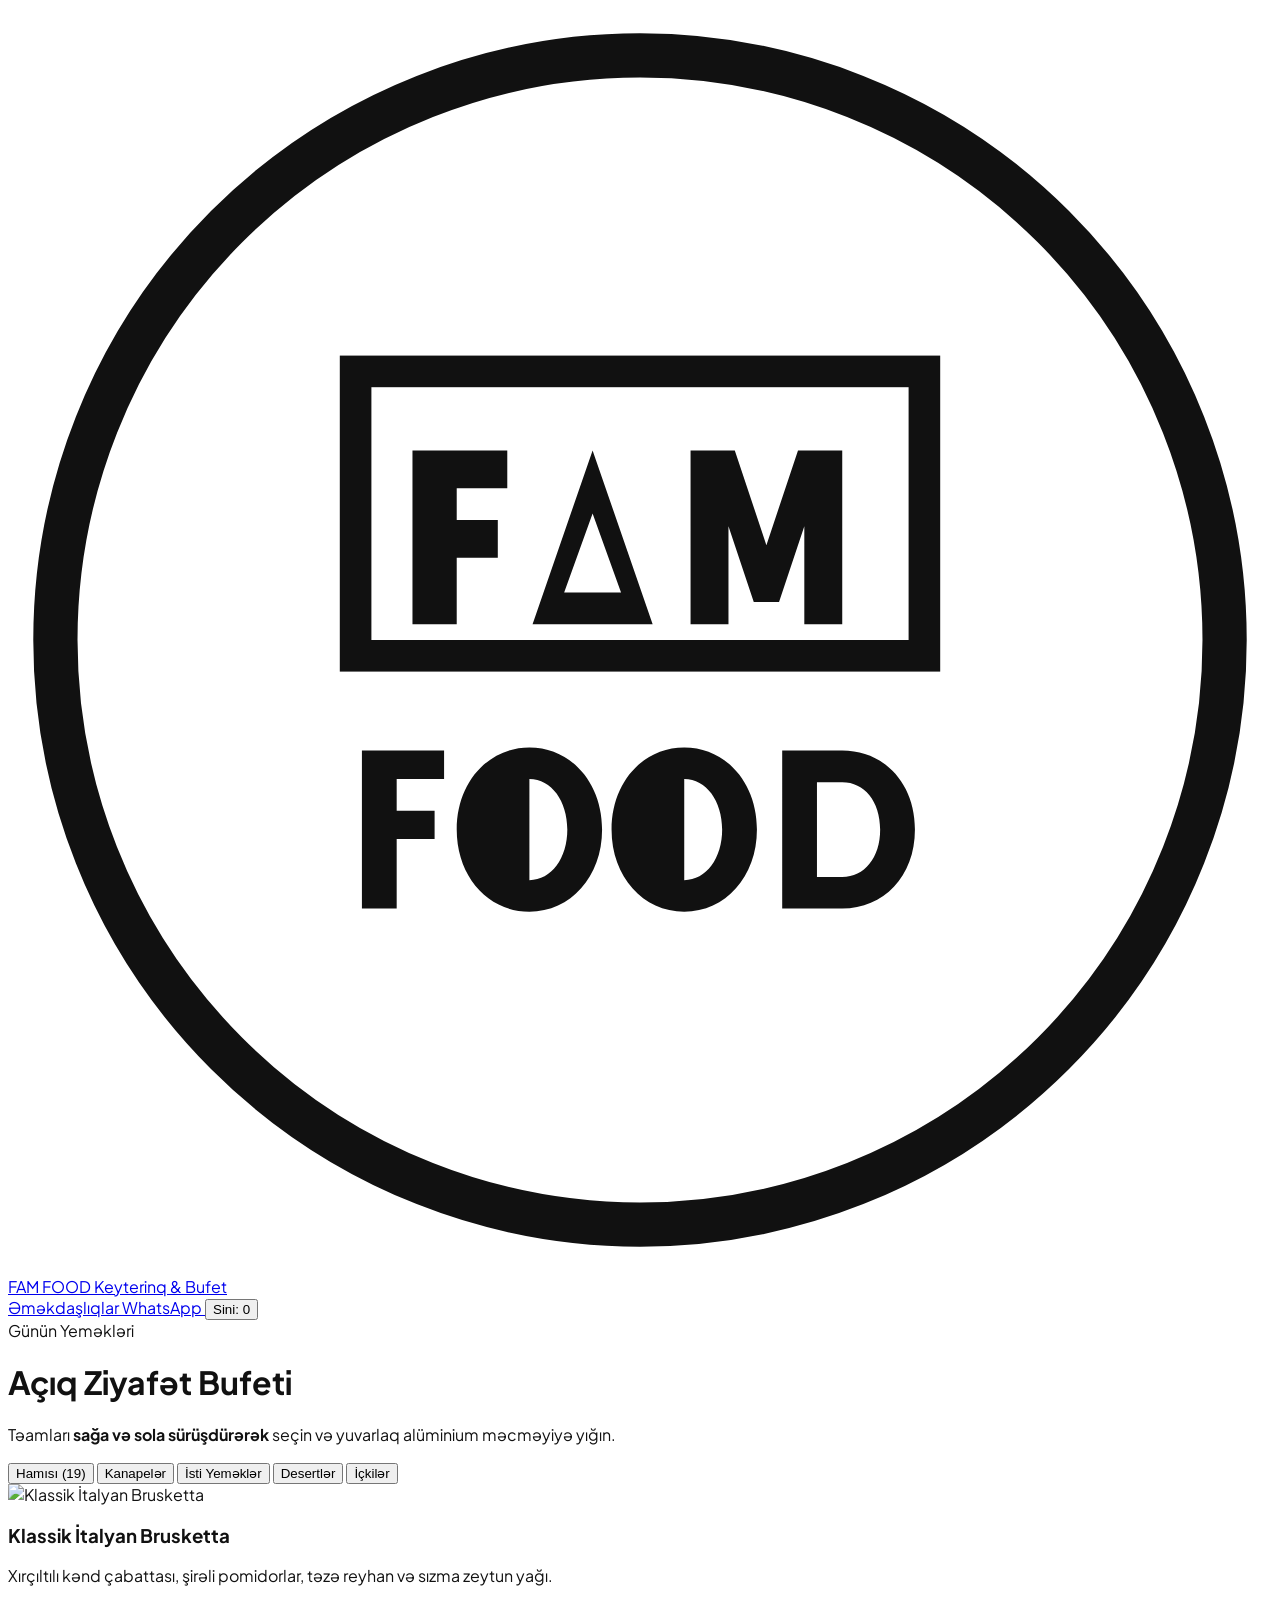
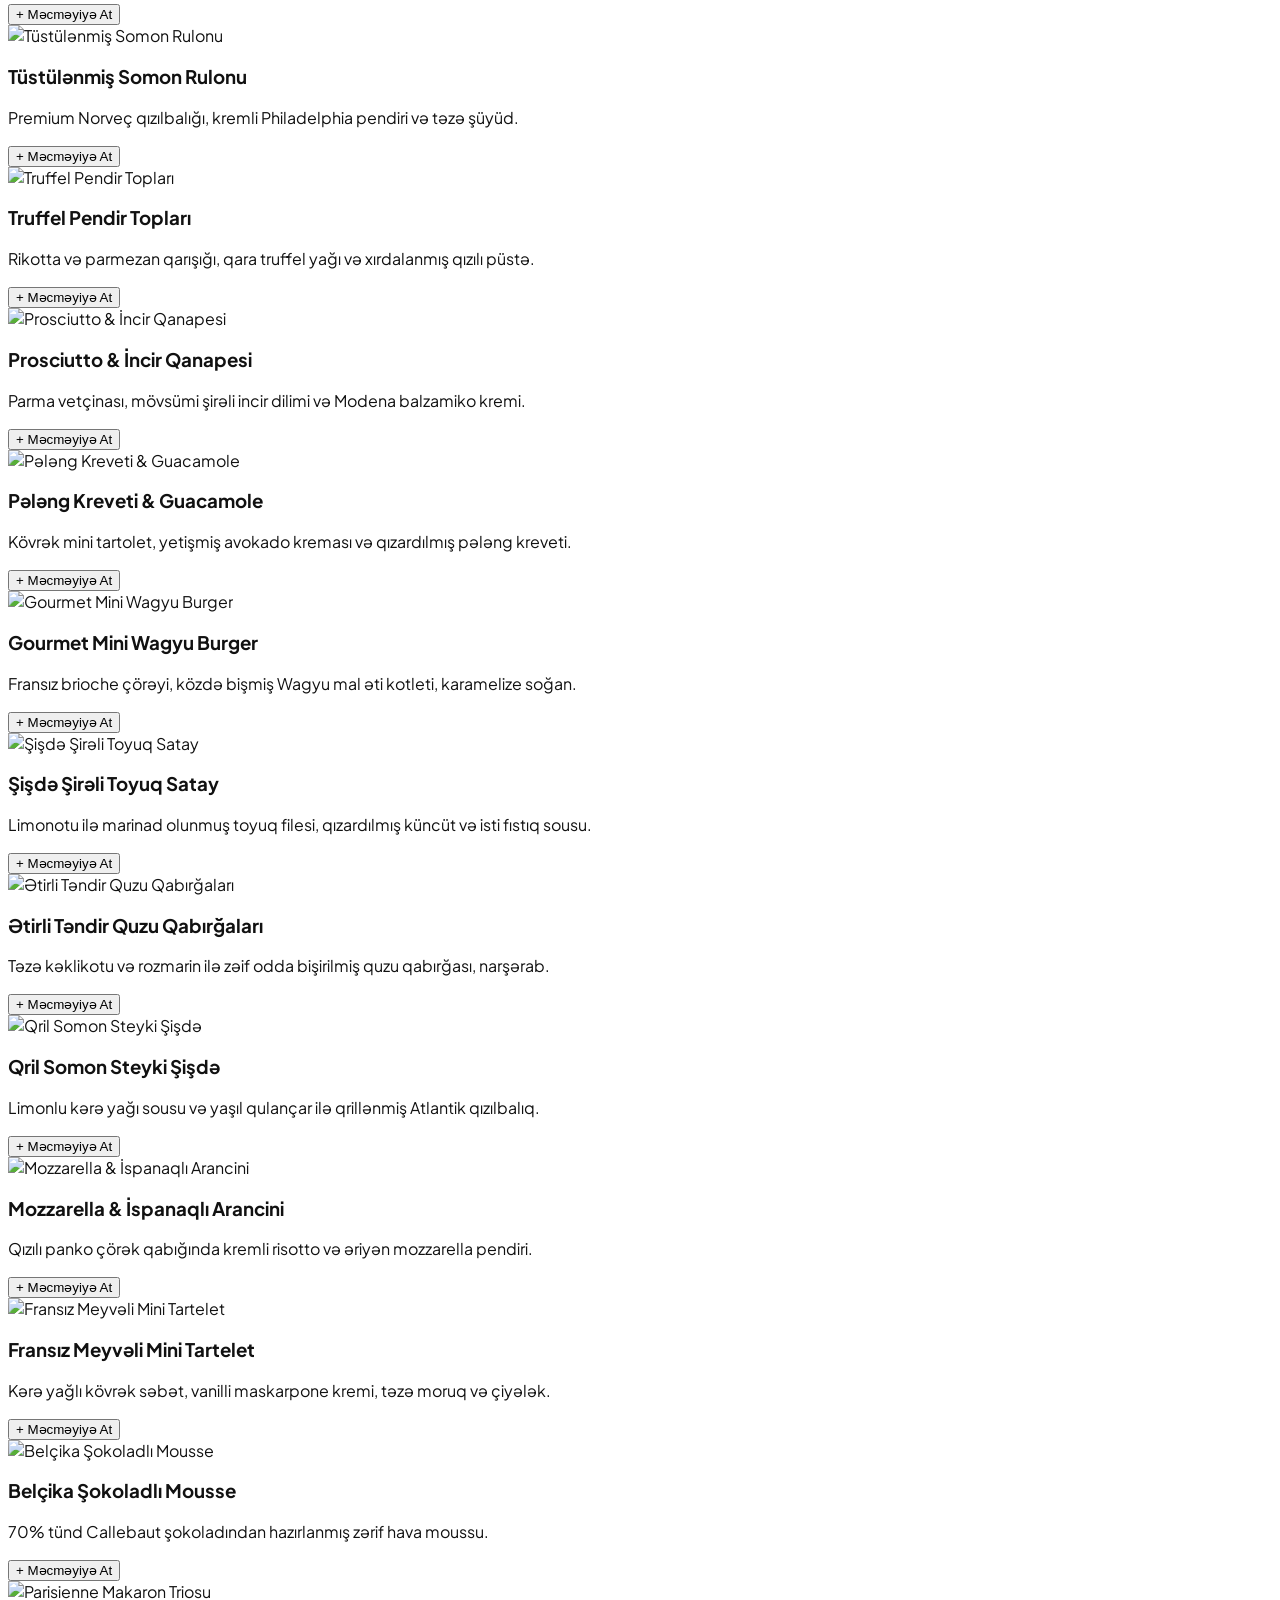
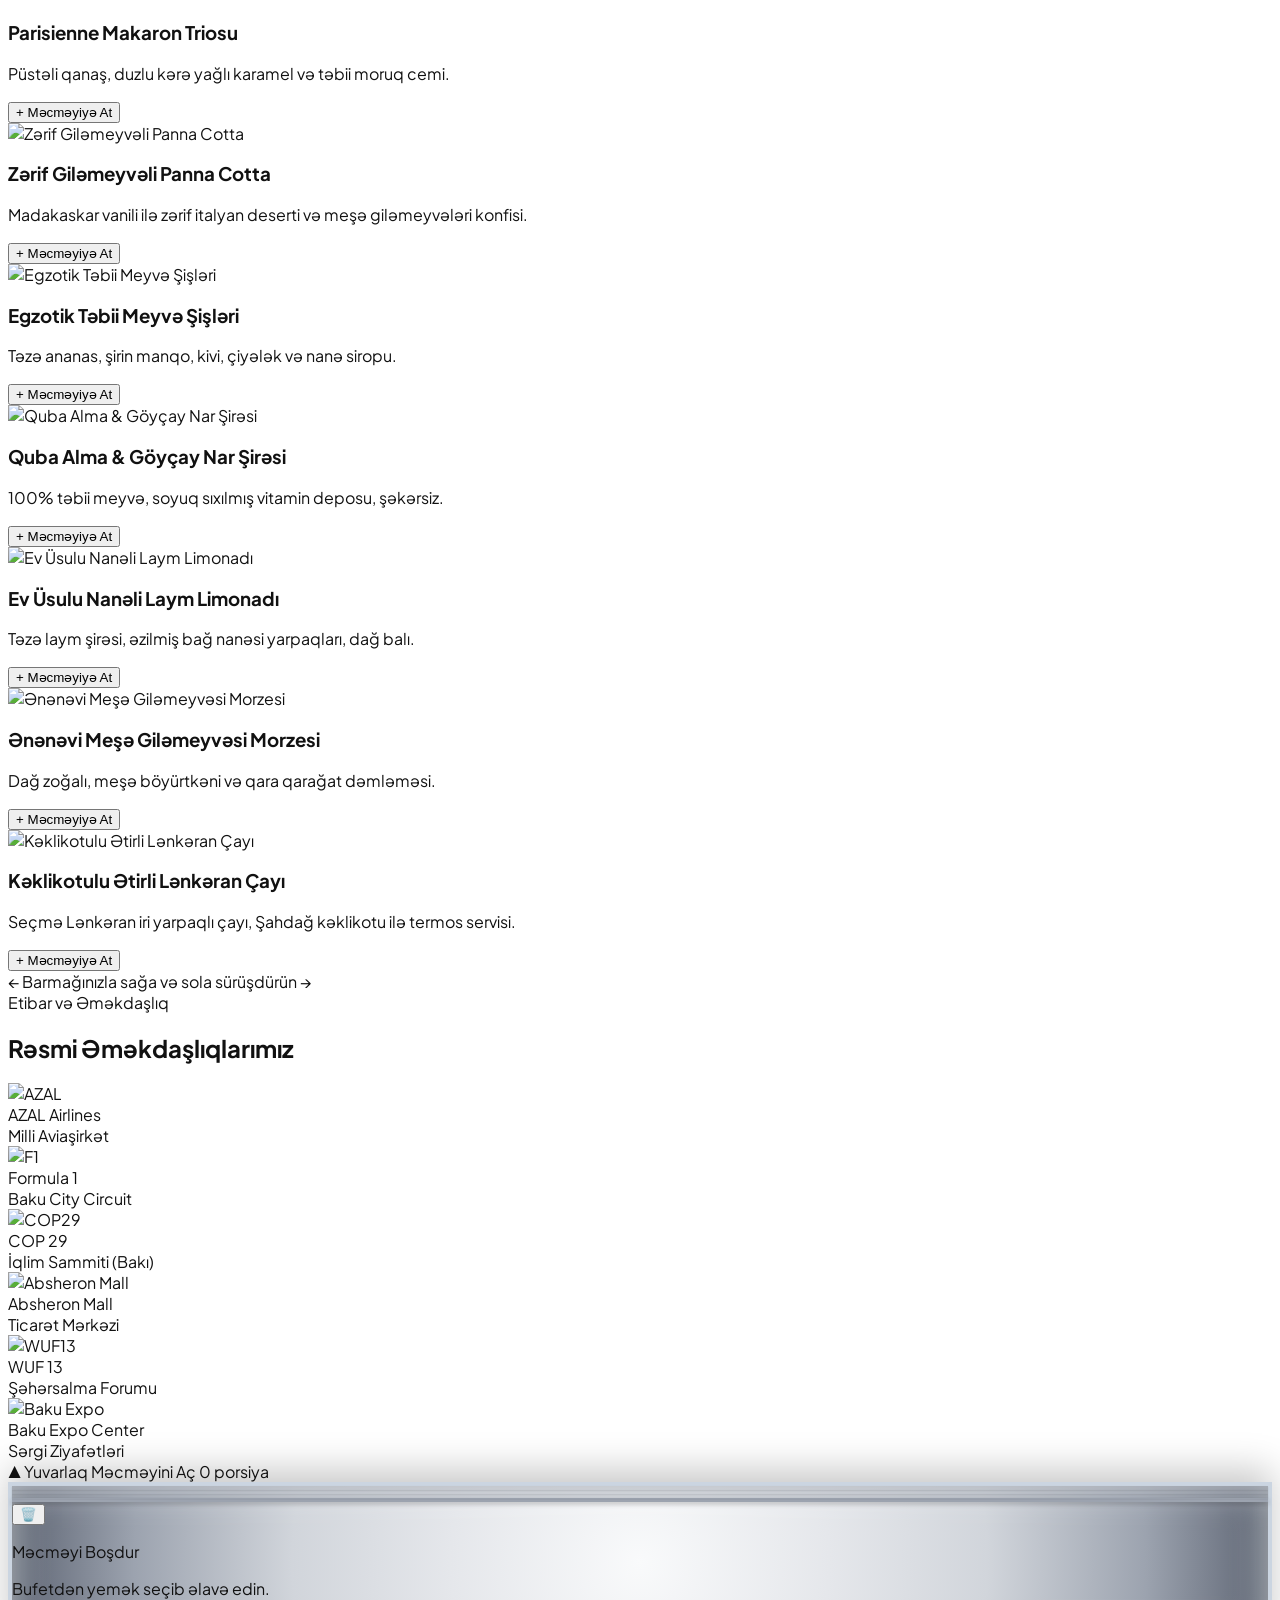
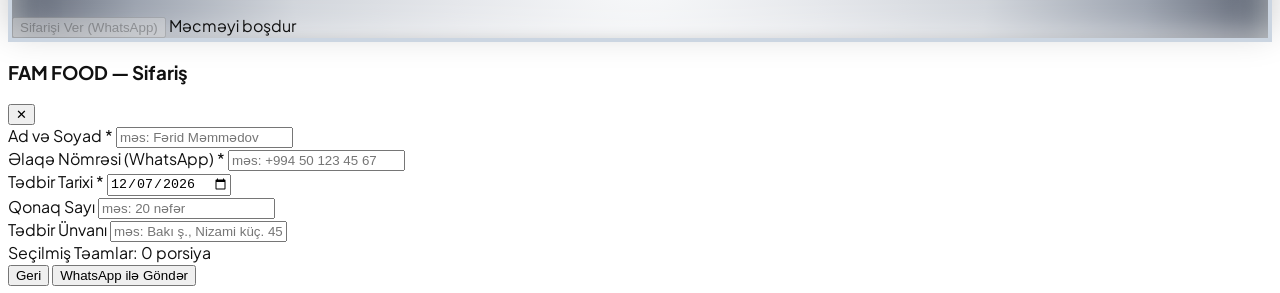
==== single_page_catering.html @ 25ac1098 "Add files via upload" ====
<!DOCTYPE html>
<html lang="az">
<head>
  <meta charset="UTF-8">
  <meta name="viewport" content="width=device-width, initial-scale=1.0, maximum-scale=1.0, user-scalable=no">
  <title>FAM FOOD — Keyterinq & Açıq Bufet</title>
  <meta name="description" content="FAM FOOD: Mobil üçün tam uyğunlaşdırılmış, sağa-sola sürüşən açıq bufet və yuvarlaq alüminium məcməyi ilə interaktiv keyterinq platforması.">
  <!-- Tailwind CSS CDN -->
  <script src="https://cdn.tailwindcss.com"></script>
  <!-- Google Fonts -->
  <link rel="preconnect" href="https://fonts.googleapis.com">
  <link rel="preconnect" href="https://fonts.gstatic.com" crossorigin>
  <link href="https://fonts.googleapis.com/css2?family=Playfair+Display:ital,wght@0,600;0,700;1,600&family=Plus+Jakarta+Sans:wght@400;500;600;700;800&display=swap" rel="stylesheet">
  
  <style>
    body {
      font-family: 'Plus Jakarta Sans', system-ui, sans-serif;
      background-color: #ffffff;
      color: #111111;
      -webkit-tap-highlight-color: transparent;
    }
    .font-serif-brand {
      font-family: 'Playfair Display', Georgia, serif;
    }
    .no-scrollbar::-webkit-scrollbar {
      display: none;
    }
    .no-scrollbar {
      -ms-overflow-style: none;
      scrollbar-width: none;
    }
    /* Brushed Aluminum Round Tray */
    .aluminum-tray-round {
      background: radial-gradient(circle at 50% 50%, #f9fafb 0%, #e5e7eb 30%, #d1d5db 55%, #9ca3af 80%, #6b7280 95%, #4b5563 100%);
      box-shadow: 
        0 -12px 35px rgba(0, 0, 0, 0.22),
        inset 0 0 35px rgba(255, 255, 255, 0.8),
        inset 0 0 12px rgba(0, 0, 0, 0.25);
      border: 4px solid #cbd5e1;
    }
    .aluminum-groove {
      border: 2px solid rgba(156, 163, 175, 0.4);
      box-shadow: 
        inset 0 1px 2px rgba(255, 255, 255, 0.7),
        0 1px 2px rgba(0, 0, 0, 0.15);
    }
    .aluminum-handle {
      background: linear-gradient(180deg, #f3f4f6 0%, #d1d5db 50%, #9ca3af 100%);
      box-shadow: 0 2px 5px rgba(0,0,0,0.25), inset 0 1px 2px rgba(255,255,255,0.9);
      border: 1px solid #9ca3af;
    }
    /* Flying photo keyframe */
    @keyframes flyToTray {
      0% {
        transform: translate(0, 0) scale(1) rotate(0deg);
        opacity: 1;
        box-shadow: 0 20px 25px -5px rgba(0, 0, 0, 0.3);
      }
      45% {
        transform: translate(var(--tw-fly-x, 0px), var(--tw-fly-y-mid, 120px)) scale(0.9) rotate(8deg);
        opacity: 0.98;
      }
      100% {
        transform: translate(var(--tw-fly-x, 0px), var(--tw-fly-y, 350px)) scale(0.45) rotate(0deg);
        opacity: 0;
      }
    }
    .animate-fly {
      animation: flyToTray 0.75s cubic-bezier(0.22, 1, 0.36, 1) forwards;
      pointer-events: none;
      position: fixed;
      z-index: 9999;
    }
    @keyframes dropBounce {
      0% { transform: translateY(-20px) scale(0.8); opacity: 0; }
      70% { transform: translateY(3px) scale(1.05); opacity: 1; }
      100% { transform: translateY(0) scale(1); opacity: 1; }
    }
    .animate-drop-bounce {
      animation: dropBounce 0.35s cubic-bezier(0.175, 0.885, 0.32, 1.275) forwards;
    }
  </style>
</head>
<body class="min-h-screen pb-56 sm:pb-64 antialiased selection:bg-black selection:text-white bg-white">

  <!-- MOBILE-OPTIMIZED TOP BAR -->
  <header class="sticky top-0 z-40 w-full backdrop-blur-md bg-white/95 border-b border-neutral-200">
    <div class="max-w-xl mx-auto px-4 h-16 flex items-center justify-between gap-3">
      <a href="#buffet" class="flex items-center gap-2.5">
        <svg class="h-9 w-9 aspect-square" viewBox="0 0 400 400" fill="none">
          <circle cx="200" cy="200" r="185" stroke="#111111" stroke-width="14" />
          <rect x="110" y="115" width="180" height="90" stroke="#111111" stroke-width="10" fill="none" />
          <g fill="#111111">
            <path d="M128 140 H158 V152 H142 V162 H155 V174 H142 V195 H128 Z" />
            <path d="M185 140 L204 195 H166 Z M185 160 L176 185 H194 Z" fill-rule="evenodd" />
            <path d="M216 140 H230 L240 170 L250 140 H264 V195 H252 V164 L244 188 H236 L228 164 V195 H216 Z" />
            <path d="M112 235 H138 V244 H123 V254 H135 V263 H123 V285 H112 Z" />
            <path d="M165 234 C152 234 142 245 142 260 C142 275 152 286 165 286 C178 286 188 275 188 260 C188 245 178 234 165 234 Z M165 244 C172 244 177 251 177 260 C177 269 172 276 165 276 Z" />
            <path d="M214 234 C201 234 191 245 191 260 C191 275 201 286 214 286 C227 286 237 275 237 260 C237 245 227 234 214 234 Z M214 244 C221 244 226 251 226 260 C226 269 221 276 214 276 Z" />
            <path d="M245 235 H264 C277 235 287 245 287 260 C287 275 277 285 264 285 H245 Z M256 245 V275 H264 C271 275 276 269 276 260 C276 251 271 245 264 245 Z" />
          </g>
        </svg>
        <div>
          <span class="font-sans text-lg font-black tracking-tight text-black block leading-none">
            FAM <span class="font-serif italic font-normal">FOOD</span>
          </span>
          <span class="text-[9px] uppercase tracking-wider text-neutral-500 font-bold block mt-0.5">
            Keyterinq & Bufet
          </span>
        </div>
      </a>

      <div class="flex items-center gap-1.5 sm:gap-2">
        <a href="#emekdasliqlar" class="flex items-center gap-1 px-2.5 py-1.5 text-xs font-bold text-black bg-neutral-100 border border-neutral-300 rounded-lg">
          <span>Əməkdaşlıqlar</span>
        </a>
        <a href="https://wa.me/994105282632" target="_blank" class="hidden sm:flex items-center gap-1.5 px-3 py-1.5 text-xs font-bold text-black bg-neutral-100 border border-neutral-300 rounded-lg">
          <span class="w-2 h-2 rounded-full bg-[#25D366]"></span>
          <span>WhatsApp</span>
        </a>
        <button onclick="toggleTray()" class="flex items-center gap-1 px-3 py-1.5 text-xs font-bold text-white bg-black rounded-lg">
          <span>Sini:</span>
          <span id="nav-tray-count" class="bg-white text-black text-[10px] font-black rounded-full px-1.5 py-0.2">0</span>
        </button>
      </div>
    </div>
  </header>

  <!-- MAIN MOBILE CONTENT -->
  <main class="max-w-xl mx-auto px-4 py-6">
    <div class="text-center mb-5">
      <span class="inline-block px-3 py-1 rounded-full bg-neutral-100 text-neutral-800 text-[10px] font-bold uppercase tracking-wider mb-2">
        Günün Yeməkləri
      </span>
      <h1 class="font-display text-2xl font-bold tracking-tight text-neutral-950 mb-1">
        Açıq Ziyafət Bufeti
      </h1>
      <p class="text-xs text-neutral-600 leading-snug">
        Təamları <strong class="text-black">sağa və sola sürüşdürərək</strong> seçin və yuvarlaq alüminium məcməyiyə yığın.
      </p>
    </div>

    <!-- Category Tabs -->
    <div class="flex items-center gap-1.5 overflow-x-auto pb-2 mb-3 no-scrollbar" id="category-tabs">
      <button onclick="setCategory('all')" id="tab-all" class="px-3.5 py-1.5 text-xs font-bold rounded-xl bg-black text-white shrink-0">
        Hamısı (19)
      </button>
      <button onclick="setCategory('canapes')" id="tab-canapes" class="px-3.5 py-1.5 text-xs font-semibold rounded-xl text-neutral-600 hover:bg-neutral-100 shrink-0">
        Kanapelər
      </button>
      <button onclick="setCategory('hot')" id="tab-hot" class="px-3.5 py-1.5 text-xs font-semibold rounded-xl text-neutral-600 hover:bg-neutral-100 shrink-0">
        İsti Yeməklər
      </button>
      <button onclick="setCategory('desserts')" id="tab-desserts" class="px-3.5 py-1.5 text-xs font-semibold rounded-xl text-neutral-600 hover:bg-neutral-100 shrink-0">
        Desertlər
      </button>
      <button onclick="setCategory('drinks')" id="tab-drinks" class="px-3.5 py-1.5 text-xs font-semibold rounded-xl text-neutral-600 hover:bg-neutral-100 shrink-0">
        İçkilər
      </button>
    </div>

    <!-- HORIZONTAL SWIPEABLE DISH CAROUSEL (SAĞA-SOLA SÜRÜŞƏN) -->
    <div class="relative mb-8">
      <div id="dishes-carousel" class="flex items-stretch gap-3.5 overflow-x-auto snap-x snap-mandatory py-2 px-1 no-scrollbar touch-pan-x"></div>
      <div class="text-center text-[10px] text-neutral-400 font-medium mt-1.5">
        ← Barmağınızla sağa və sola sürüşdürün →
      </div>
    </div>

    <!-- RƏSMİ ƏMƏKDAŞLIQLAR BÖLMƏSİ -->
    <section id="emekdasliqlar" class="pt-8 pb-4 border-t border-neutral-200">
      <div class="text-center mb-5">
        <span class="inline-block px-3 py-1 rounded-full bg-neutral-100 text-black text-[10px] font-bold uppercase tracking-wider mb-1.5">
          Etibar və Əməkdaşlıq
        </span>
        <h2 class="font-display text-xl sm:text-2xl font-bold text-neutral-950">
          Rəsmi Əməkdaşlıqlarımız
        </h2>
      </div>
      <div class="grid grid-cols-2 sm:grid-cols-3 gap-2.5">
        <div class="bg-white border border-neutral-200 rounded-xl p-3 text-center flex flex-col items-center">
          <img src="https://images.unsplash.com/photo-1540959733332-eab4deabeeaf?auto=format&fit=crop&w=200&q=80" alt="AZAL" class="w-10 h-10 rounded-full object-cover mb-1.5 border border-neutral-200">
          <div class="font-black text-xs text-black">AZAL Airlines</div>
          <div class="text-[10px] text-neutral-500">Milli Aviaşirkət</div>
        </div>
        <div class="bg-white border border-neutral-200 rounded-xl p-3 text-center flex flex-col items-center">
          <img src="https://images.unsplash.com/photo-1568605117036-5fe5e7bab0b7?auto=format&fit=crop&w=200&q=80" alt="F1" class="w-10 h-10 rounded-full object-cover mb-1.5 border border-neutral-200">
          <div class="font-black text-xs text-black">Formula 1</div>
          <div class="text-[10px] text-neutral-500">Baku City Circuit</div>
        </div>
        <div class="bg-white border border-neutral-200 rounded-xl p-3 text-center flex flex-col items-center">
          <img src="https://images.unsplash.com/photo-1542601906990-b4d3fb778b09?auto=format&fit=crop&w=200&q=80" alt="COP29" class="w-10 h-10 rounded-full object-cover mb-1.5 border border-neutral-200">
          <div class="font-black text-xs text-black">COP 29</div>
          <div class="text-[10px] text-neutral-500">İqlim Sammiti (Bakı)</div>
        </div>
        <div class="bg-white border border-neutral-200 rounded-xl p-3 text-center flex flex-col items-center">
          <img src="https://images.unsplash.com/photo-1519567241046-7f570eee3ce6?auto=format&fit=crop&w=200&q=80" alt="Absheron Mall" class="w-10 h-10 rounded-full object-cover mb-1.5 border border-neutral-200">
          <div class="font-black text-xs text-black">Absheron Mall</div>
          <div class="text-[10px] text-neutral-500">Ticarət Mərkəzi</div>
        </div>
        <div class="bg-white border border-neutral-200 rounded-xl p-3 text-center flex flex-col items-center">
          <img src="https://images.unsplash.com/photo-1486406146926-c627a92ad1ab?auto=format&fit=crop&w=200&q=80" alt="WUF13" class="w-10 h-10 rounded-full object-cover mb-1.5 border border-neutral-200">
          <div class="font-black text-xs text-black">WUF 13</div>
          <div class="text-[10px] text-neutral-500">Şəhərsalma Forumu</div>
        </div>
        <div class="bg-white border border-neutral-200 rounded-xl p-3 text-center flex flex-col items-center">
          <img src="https://images.unsplash.com/photo-1497366216548-37526070297c?auto=format&fit=crop&w=200&q=80" alt="Baku Expo" class="w-10 h-10 rounded-full object-cover mb-1.5 border border-neutral-200">
          <div class="font-black text-xs text-black">Baku Expo Center</div>
          <div class="text-[10px] text-neutral-500">Sərgi Ziyafətləri</div>
        </div>
      </div>
    </section>
  </main>

  <!-- FIXED BOTTOM ROUND ALUMINUM TRAY (YUVARLAQ ALÜMİNİUM SİNİ) -->
  <aside id="fpv-tray" class="fixed bottom-0 left-0 right-0 z-40 flex flex-col items-center transition-transform duration-500 ease-out select-none translate-y-[50%]">
    
    <!-- PULL / EXPAND TOGGLE BAR -->
    <div onclick="toggleTray()" class="cursor-pointer -mb-3 z-50 flex items-center gap-2 bg-neutral-900 text-white hover:bg-black px-4 py-2 rounded-full shadow-xl border border-neutral-700 active:scale-95 text-xs font-bold">
      <span class="w-2 h-2 rounded-full bg-[#25D366] animate-pulse"></span>
      <span id="tray-toggle-label">▲ Yuvarlaq Məcməyini Aç</span>
      <span id="tray-badge-portions" class="bg-white text-black text-[10px] font-black rounded-full px-2 py-0.5 ml-1">0 porsiya</span>
    </div>

    <!-- REALISTIC ROUND ALUMINUM TRAY -->
    <div class="relative w-full max-w-[420px] px-2 flex justify-center">
      <div class="aluminum-tray-round relative w-[350px] h-[350px] sm:w-[400px] sm:h-[400px] rounded-full flex flex-col items-center justify-between p-4 shadow-2xl overflow-hidden">
        
        <!-- Concentric Grooves -->
        <div class="aluminum-groove absolute inset-2.5 rounded-full pointer-events-none"></div>
        <div class="aluminum-groove absolute inset-8 rounded-full pointer-events-none opacity-60"></div>
        <div class="aluminum-groove absolute inset-16 rounded-full pointer-events-none opacity-40"></div>

        <!-- Handles -->
        <div class="aluminum-handle absolute left-0 top-1/2 -translate-y-1/2 -translate-x-1 w-2.5 h-14 rounded-l-md pointer-events-none"></div>
        <div class="aluminum-handle absolute right-0 top-1/2 -translate-y-1/2 translate-x-1 w-2.5 h-14 rounded-r-md pointer-events-none"></div>

        <!-- Tray Top Header -->
        <div class="relative z-10 w-full pt-1 flex items-center justify-end px-3 text-neutral-800">
          <button onclick="clearTray()" title="Təmizlə" class="p-1.5 rounded-full bg-white/80 text-neutral-600 hover:text-red-600 text-xs ml-auto shadow-xs">
            🗑️
          </button>
        </div>

        <!-- Plated Food Inside Circle -->
        <div class="relative z-10 w-full flex-1 flex items-center justify-center py-2 px-1">
          <div id="tray-items-container" class="w-full max-h-[210px] overflow-y-auto no-scrollbar grid grid-cols-2 gap-2 px-2"></div>
        </div>

        <!-- Tray Bottom Order Button -->
        <div class="relative z-10 w-full pb-1 flex flex-col items-center gap-1">
          <button onclick="openOrderModal()" id="btn-submit-order" disabled class="w-full max-w-[260px] py-2 px-3 bg-black hover:bg-neutral-800 active:scale-95 text-white font-black rounded-xl text-xs shadow-md disabled:opacity-40 disabled:pointer-events-none">
            Sifarişi Ver (WhatsApp)
          </button>
          <span id="tray-portions-count" class="text-[9px] text-neutral-600 font-semibold">0 porsiya seçilib</span>
        </div>
      </div>
    </div>
  </aside>

  <!-- WHATSAPP ORDER MODAL (NO PRICES) -->
  <div id="order-modal" class="fixed inset-0 z-50 bg-black/75 backdrop-blur-xs hidden items-center justify-center p-3 overflow-y-auto">
    <div class="relative w-full max-w-sm bg-white border border-neutral-300 rounded-3xl shadow-2xl overflow-hidden my-auto">
      <div class="px-5 py-3.5 bg-neutral-100 border-b border-neutral-200 flex items-center justify-between">
        <h3 class="font-sans text-base font-black text-black">FAM FOOD — Sifariş</h3>
        <button onclick="closeOrderModal()" class="text-neutral-400 hover:text-black font-bold">✕</button>
      </div>

      <form onsubmit="handleSendWhatsApp(event)" class="p-4 space-y-3">
        <div>
          <label class="block text-[11px] text-neutral-700 mb-0.5 font-bold">Ad və Soyad *</label>
          <input type="text" id="cust-name" required placeholder="məs: Fərid Məmmədov" class="w-full bg-neutral-50 border border-neutral-200 rounded-xl px-3 py-2 text-xs text-neutral-900 focus:outline-none focus:border-black">
        </div>
        <div>
          <label class="block text-[11px] text-neutral-700 mb-0.5 font-bold">Əlaqə Nömrəsi (WhatsApp) *</label>
          <input type="tel" id="cust-phone" required placeholder="məs: +994 50 123 45 67" class="w-full bg-neutral-50 border border-neutral-200 rounded-xl px-3 py-2 text-xs text-neutral-900 focus:outline-none focus:border-black">
        </div>
        <div class="grid grid-cols-2 gap-2">
          <div>
            <label class="block text-[11px] text-neutral-700 mb-0.5 font-bold">Tədbir Tarixi *</label>
            <input type="date" id="cust-date" required class="w-full bg-neutral-50 border border-neutral-200 rounded-xl px-2 py-2 text-xs text-neutral-900 focus:outline-none focus:border-black">
          </div>
          <div>
            <label class="block text-[11px] text-neutral-700 mb-0.5 font-bold">Qonaq Sayı</label>
            <input type="number" id="cust-guests" placeholder="məs: 20 nəfər" class="w-full bg-neutral-50 border border-neutral-200 rounded-xl px-2 py-2 text-xs text-neutral-900 focus:outline-none focus:border-black">
          </div>
        </div>
        <div>
          <label class="block text-[11px] text-neutral-700 mb-0.5 font-bold">Tədbir Ünvanı</label>
          <input type="text" id="cust-address" placeholder="məs: Bakı ş., Nizami küç. 45" class="w-full bg-neutral-50 border border-neutral-200 rounded-xl px-3 py-2 text-xs text-neutral-900 focus:outline-none focus:border-black">
        </div>

        <div class="bg-neutral-50 border border-neutral-200 rounded-xl p-2.5 text-xs">
          <div class="flex justify-between font-bold text-black mb-1 border-b border-neutral-200 pb-1">
            <span>Seçilmiş Təamlar:</span>
            <span id="modal-summary-portions">0 porsiya</span>
          </div>
          <div id="modal-items-list" class="max-h-24 overflow-y-auto space-y-1 text-neutral-700 text-[11px]"></div>
        </div>

        <div class="flex items-center justify-end gap-2 pt-1">
          <button type="button" onclick="closeOrderModal()" class="px-3 py-2 text-xs font-semibold text-neutral-600">Geri</button>
          <button type="submit" class="px-4 py-2.5 bg-black hover:bg-neutral-800 text-white font-bold rounded-xl text-xs shadow-md">
            WhatsApp ilə Göndər
          </button>
        </div>
      </form>
    </div>
  </div>

  <!-- JAVASCRIPT LOGIC -->
  <script>
    const DISHES = [
      { id: '1', name: 'Klassik İtalyan Brusketta', cat: 'canapes', img: 'https://images.unsplash.com/photo-1572695157366-5e585ab2b69f?auto=format&fit=crop&w=600&q=80', desc: 'Xırçıltılı kənd çabattası, şirəli pomidorlar, təzə reyhan və sızma zeytun yağı.' },
      { id: '2', name: 'Tüstülənmiş Somon Rulonu', cat: 'canapes', img: 'https://images.unsplash.com/photo-1519708227418-c8fd9a32b7a2?auto=format&fit=crop&w=600&q=80', desc: 'Premium Norveç qızılbalığı, kremli Philadelphia pendiri və təzə şüyüd.' },
      { id: '3', name: 'Truffel Pendir Topları', cat: 'canapes', img: 'https://images.unsplash.com/photo-1541529086526-db283c563270?auto=format&fit=crop&w=600&q=80', desc: 'Rikotta və parmezan qarışığı, qara truffel yağı və xırdalanmış qızılı püstə.' },
      { id: '4', name: 'Prosciutto & İncir Qanapesi', cat: 'canapes', img: 'https://images.unsplash.com/photo-1506084868230-bb9d95c24759?auto=format&fit=crop&w=600&q=80', desc: 'Parma vetçinası, mövsümi şirəli incir dilimi və Modena balzamiko kremi.' },
      { id: '5', name: 'Pələng Kreveti & Guacamole', cat: 'canapes', img: 'https://images.unsplash.com/photo-1551248429-40975aa4de74?auto=format&fit=crop&w=600&q=80', desc: 'Kövrək mini tartolet, yetişmiş avokado kreması və qızardılmış pələng kreveti.' },
      { id: '6', name: 'Gourmet Mini Wagyu Burger', cat: 'hot', img: 'https://images.unsplash.com/photo-1568901346375-23c9450c58cd?auto=format&fit=crop&w=600&q=80', desc: 'Fransız brioche çörəyi, közdə bişmiş Wagyu mal əti kotleti, karamelize soğan.' },
      { id: '7', name: 'Şişdə Şirəli Toyuq Satay', cat: 'hot', img: 'https://images.unsplash.com/photo-1529193591184-b1d58069ecdd?auto=format&fit=crop&w=600&q=80', desc: 'Limonotu ilə marinad olunmuş toyuq filesi, qızardılmış küncüt və isti fıstıq sousu.' },
      { id: '8', name: 'Ətirli Təndir Quzu Qabırğaları', cat: 'hot', img: 'https://images.unsplash.com/photo-1544025162-d76694265947?auto=format&fit=crop&w=600&q=80', desc: 'Təzə kəklikotu və rozmarin ilə zəif odda bişirilmiş quzu qabırğası, narşərab.' },
      { id: '9', name: 'Qril Somon Steyki Şişdə', cat: 'hot', img: 'https://images.unsplash.com/photo-1467003909585-2f8a72700288?auto=format&fit=crop&w=600&q=80', desc: 'Limonlu kərə yağı sousu və yaşıl qulançar ilə qrillənmiş Atlantik qızılbalıq.' },
      { id: '10', name: 'Mozzarella & İspanaqlı Arancini', cat: 'hot', img: 'https://images.unsplash.com/photo-1541592106381-b31e9677c0e5?auto=format&fit=crop&w=600&q=80', desc: 'Qızılı panko çörək qabığında kremli risotto və əriyən mozzarella pendiri.' },
      { id: '11', name: 'Fransız Meyvəli Mini Tartelet', cat: 'desserts', img: 'https://images.unsplash.com/photo-1587314168485-3236d6710814?auto=format&fit=crop&w=600&q=80', desc: 'Kərə yağlı kövrək səbət, vanilli maskarpone kremi, təzə moruq və çiyələk.' },
      { id: '12', name: 'Belçika Şokoladlı Mousse', cat: 'desserts', img: 'https://images.unsplash.com/photo-1579954115545-a95591f28bfc?auto=format&fit=crop&w=600&q=80', desc: '70% tünd Callebaut şokoladından hazırlanmış zərif hava moussu.' },
      { id: '13', name: 'Parisienne Makaron Triosu', cat: 'desserts', img: 'https://images.unsplash.com/photo-1569864358642-9d1684040f43?auto=format&fit=crop&w=600&q=80', desc: 'Püstəli qanaş, duzlu kərə yağlı karamel və təbii moruq cemi.' },
      { id: '14', name: 'Zərif Giləmeyvəli Panna Cotta', cat: 'desserts', img: 'https://images.unsplash.com/photo-1488477181946-6428a0291777?auto=format&fit=crop&w=600&q=80', desc: 'Madakaskar vanili ilə zərif italyan deserti və meşə giləmeyvələri konfisi.' },
      { id: '15', name: 'Egzotik Təbii Meyvə Şişləri', cat: 'desserts', img: 'https://images.unsplash.com/photo-1490818387583-1baba5e638af?auto=format&fit=crop&w=600&q=80', desc: 'Təzə ananas, şirin manqo, kivi, çiyələk və nanə siropu.' },
      { id: '16', name: 'Quba Alma & Göyçay Nar Şirəsi', cat: 'drinks', img: 'https://images.unsplash.com/photo-1621506289937-a8e4df240d0b?auto=format&fit=crop&w=600&q=80', desc: '100% təbii meyvə, soyuq sıxılmış vitamin deposu, şəkərsiz.' },
      { id: '17', name: 'Ev Üsulu Nanəli Laym Limonadı', cat: 'drinks', img: 'https://images.unsplash.com/photo-1513558161293-cdaf765ed2fd?auto=format&fit=crop&w=600&q=80', desc: 'Təzə laym şirəsi, əzilmiş bağ nanəsi yarpaqları, dağ balı.' },
      { id: '18', name: 'Ənənəvi Meşə Giləmeyvəsi Morzesi', cat: 'drinks', img: 'https://images.unsplash.com/photo-1556881286-fc6915169721?auto=format&fit=crop&w=600&q=80', desc: 'Dağ zoğalı, meşə böyürtkəni və qara qarağat dəmləməsi.' },
      { id: '19', name: 'Kəklikotulu Ətirli Lənkəran Çayı', cat: 'drinks', img: 'https://images.unsplash.com/photo-1576092768241-dec231879fc3?auto=format&fit=crop&w=600&q=80', desc: 'Seçmə Lənkəran iri yarpaqlı çayı, Şahdağ kəklikotu ilə termos servisi.' }
    ];

    let currentCategory = 'all';
    let tray = [];
    let isTrayExpanded = false;

    const d = new Date();
    d.setDate(d.getDate() + 2);
    document.getElementById('cust-date').value = d.toISOString().split('T')[0];

    function renderDishes() {
      const carousel = document.getElementById('dishes-carousel');
      const filtered = DISHES.filter(d => currentCategory === 'all' || d.cat === currentCategory);

      carousel.innerHTML = filtered.map(dish => {
        const inTray = tray.find(t => t.id === dish.id);
        const count = inTray ? inTray.qty : 0;
        return `
          <div class="w-[260px] shrink-0 snap-center bg-white border border-neutral-200 rounded-2xl p-3 flex flex-col justify-between shadow-xs">
            <div>
              <div class="relative w-full aspect-[4/3] rounded-xl overflow-hidden bg-neutral-100 mb-2.5 border border-neutral-200">
                <img src="${dish.img}" alt="${dish.name}" class="w-full h-full object-cover">
                ${count > 0 ? `<span class="absolute bottom-1.5 right-1.5 bg-black text-white text-[10px] font-bold px-2 py-0.5 rounded-md">${count} porsiya</span>` : ''}
              </div>
              <h3 class="font-sans text-sm font-bold text-neutral-900 mb-0.5 leading-snug">${dish.name}</h3>
              <p class="text-[11px] text-neutral-500 line-clamp-2 leading-tight mb-2.5">${dish.desc}</p>
            </div>
            <button onclick="addToTray('${dish.id}', event)" class="w-full py-2 px-3 text-xs font-bold text-white bg-black hover:bg-neutral-800 rounded-xl shadow-xs active:scale-95 transition-all">
              + Məcməyiyə At
            </button>
          </div>
        `;
      }).join('');
    }

    function setCategory(cat) {
      currentCategory = cat;
      const tabs = ['all', 'canapes', 'hot', 'desserts', 'drinks'];
      tabs.forEach(t => {
        const btn = document.getElementById('tab-' + t);
        if (btn) {
          if (t === cat) {
            btn.className = 'px-3.5 py-1.5 text-xs font-bold rounded-xl bg-black text-white shrink-0';
          } else {
            btn.className = 'px-3.5 py-1.5 text-xs font-semibold rounded-xl text-neutral-600 hover:bg-neutral-100 shrink-0';
          }
        }
      });
      renderDishes();
    }

    function addToTray(dishId, event) {
      const dish = DISHES.find(d => d.id === dishId);
      if (!dish) return;

      if (event && event.currentTarget) {
        const rect = event.currentTarget.getBoundingClientRect();
        const trayAnchor = document.getElementById('fpv-tray');
        const trayRect = trayAnchor ? trayAnchor.getBoundingClientRect() : { left: window.innerWidth / 2, top: window.innerHeight - 80 };

        const flyEl = document.createElement('div');
        flyEl.className = 'animate-fly w-14 h-14 rounded-full overflow-hidden border-2 border-white ring-2 ring-black shadow-2xl bg-white';
        flyEl.innerHTML = `<img src="${dish.img}" class="w-full h-full object-cover">`;
        flyEl.style.left = rect.left + 'px';
        flyEl.style.top = rect.top + 'px';
        flyEl.style.setProperty('--tw-fly-x', (trayRect.left + 80 - rect.left) + 'px');
        flyEl.style.setProperty('--tw-fly-y', (trayRect.top + 30 - rect.top) + 'px');
        flyEl.style.setProperty('--tw-fly-y-mid', ((trayRect.top - rect.top) * 0.45 - 50) + 'px');

        document.body.appendChild(flyEl);
        setTimeout(() => flyEl.remove(), 750);
      }

      const existing = tray.find(t => t.id === dishId);
      if (existing) {
        existing.qty += 1;
      } else {
        tray.push({ id: dish.id, name: dish.name, img: dish.img, qty: 1 });
      }

      renderDishes();
      renderTray();
    }

    function updateQty(dishId, delta) {
      const item = tray.find(t => t.id === dishId);
      if (!item) return;
      item.qty += delta;
      if (item.qty <= 0) {
        tray = tray.filter(t => t.id !== dishId);
      }
      renderDishes();
      renderTray();
    }

    function removeFromTray(dishId) {
      tray = tray.filter(t => t.id !== dishId);
      renderDishes();
      renderTray();
    }

    function clearTray() {
      tray = [];
      renderDishes();
      renderTray();
    }

    function toggleTray() {
      isTrayExpanded = !isTrayExpanded;
      const trayEl = document.getElementById('fpv-tray');
      const label = document.getElementById('tray-toggle-label');
      if (isTrayExpanded) {
        trayEl.classList.remove('translate-y-[50%]');
        trayEl.classList.add('translate-y-0');
        label.innerText = '▼ Məcməyini Aşağı Sal';
      } else {
        trayEl.classList.remove('translate-y-0');
        trayEl.classList.add('translate-y-[50%]');
        label.innerText = '▲ Yuvarlaq Məcməyini Aç';
      }
    }

    function renderTray() {
      const totalCount = tray.reduce((sum, item) => sum + item.qty, 0);

      document.getElementById('nav-tray-count').innerText = totalCount;
      document.getElementById('tray-badge-portions').innerText = totalCount + ' porsiya';
      document.getElementById('tray-portions-count').innerText = totalCount > 0 ? totalCount + ' porsiya seçilib' : 'Məcməyi boşdur';

      const btnSubmit = document.getElementById('btn-submit-order');
      if (tray.length === 0) {
        btnSubmit.setAttribute('disabled', 'true');
      } else {
        btnSubmit.removeAttribute('disabled');
      }

      const container = document.getElementById('tray-items-container');
      if (tray.length === 0) {
        container.innerHTML = `
          <div class="col-span-2 py-6 text-center text-neutral-500">
            <p class="font-sans font-bold text-xs text-neutral-800">Məcməyi Boşdur</p>
            <p class="text-[10px]">Bufetdən yemək seçib əlavə edin.</p>
          </div>
        `;
        return;
      }

      container.innerHTML = tray.map(item => `
        <div class="animate-drop-bounce relative bg-white/95 border border-neutral-300 rounded-xl p-1.5 flex flex-col items-center justify-between shadow-xs">
          <button onclick="removeFromTray('${item.id}')" class="absolute -top-1 -right-1 w-4 h-4 rounded-full bg-black text-white text-[9px] font-bold flex items-center justify-center">✕</button>
          <div class="w-10 h-10 rounded-full overflow-hidden border border-neutral-300 mb-1 shadow-2xs">
            <img src="${item.img}" class="w-full h-full object-cover">
          </div>
          <h4 class="text-[10px] font-bold text-neutral-900 truncate max-w-full leading-tight">${item.name}</h4>
          <span class="text-[9px] text-neutral-500 font-semibold mb-1">${item.qty} porsiya</span>
          <div class="flex items-center justify-between w-full bg-neutral-100 rounded-lg p-0.5 text-xs">
            <button onclick="updateQty('${item.id}', -1)" class="w-4 h-4 flex items-center justify-center text-neutral-700 hover:text-black font-bold">-</button>
            <span class="font-mono text-[9px] font-black text-black">${item.qty}</span>
            <button onclick="updateQty('${item.id}', 1)" class="w-4 h-4 flex items-center justify-center text-neutral-700 hover:text-black font-bold">+</button>
          </div>
        </div>
      `).join('');
    }

    function openOrderModal() {
      if (tray.length === 0) return;
      const modal = document.getElementById('order-modal');
      const list = document.getElementById('modal-items-list');
      const totalCount = tray.reduce((sum, item) => sum + item.qty, 0);

      document.getElementById('modal-summary-portions').innerText = totalCount + ' porsiya';

      list.innerHTML = tray.map(item => `
        <div class="flex items-center justify-between">
          <span>${item.name}</span>
          <span class="font-bold text-black">${item.qty} porsiya</span>
        </div>
      `).join('');

      modal.classList.remove('hidden');
      modal.classList.add('flex');
    }

    function closeOrderModal() {
      const modal = document.getElementById('order-modal');
      modal.classList.add('hidden');
      modal.classList.remove('flex');
    }

    function handleSendWhatsApp(e) {
      e.preventDefault();
      const name = document.getElementById('cust-name').value.trim();
      const phone = document.getElementById('cust-phone').value.trim();
      const date = document.getElementById('cust-date').value;
      const guests = document.getElementById('cust-guests').value.trim();
      const address = document.getElementById('cust-address').value.trim();

      const totalCount = tray.reduce((sum, item) => sum + item.qty, 0);

      let msg = "Salam! FAM FOOD saytından yeni keyterinq sifarişim var:\n";
      tray.forEach(item => {
        msg += `- ${item.name} x ${item.qty} porsiya\n`;
      });
      msg += "------------------\n";
      msg += `Ümumi Porsiya: ${totalCount} porsiya\n`;
      msg += `Tarix: ${date || 'Göstərilməyib'}\n`;
      msg += `Ünvan: ${address || 'Təyin ediləcək'}\n`;
      if (name) msg += `Sifarişçi: ${name}\n`;
      if (phone) msg += `Əlaqə: ${phone}\n`;
      if (guests) msg += `Qonaq Sayı: ${guests} nəfər\n`;

      const targetPhone = "994105282632";
      const waUrl = `https://wa.me/${targetPhone}?text=${encodeURIComponent(msg)}`;
      window.open(waUrl, '_blank');
      closeOrderModal();
    }

    // Initialize
    renderDishes();
    renderTray();
  </script>
</body>
</html>
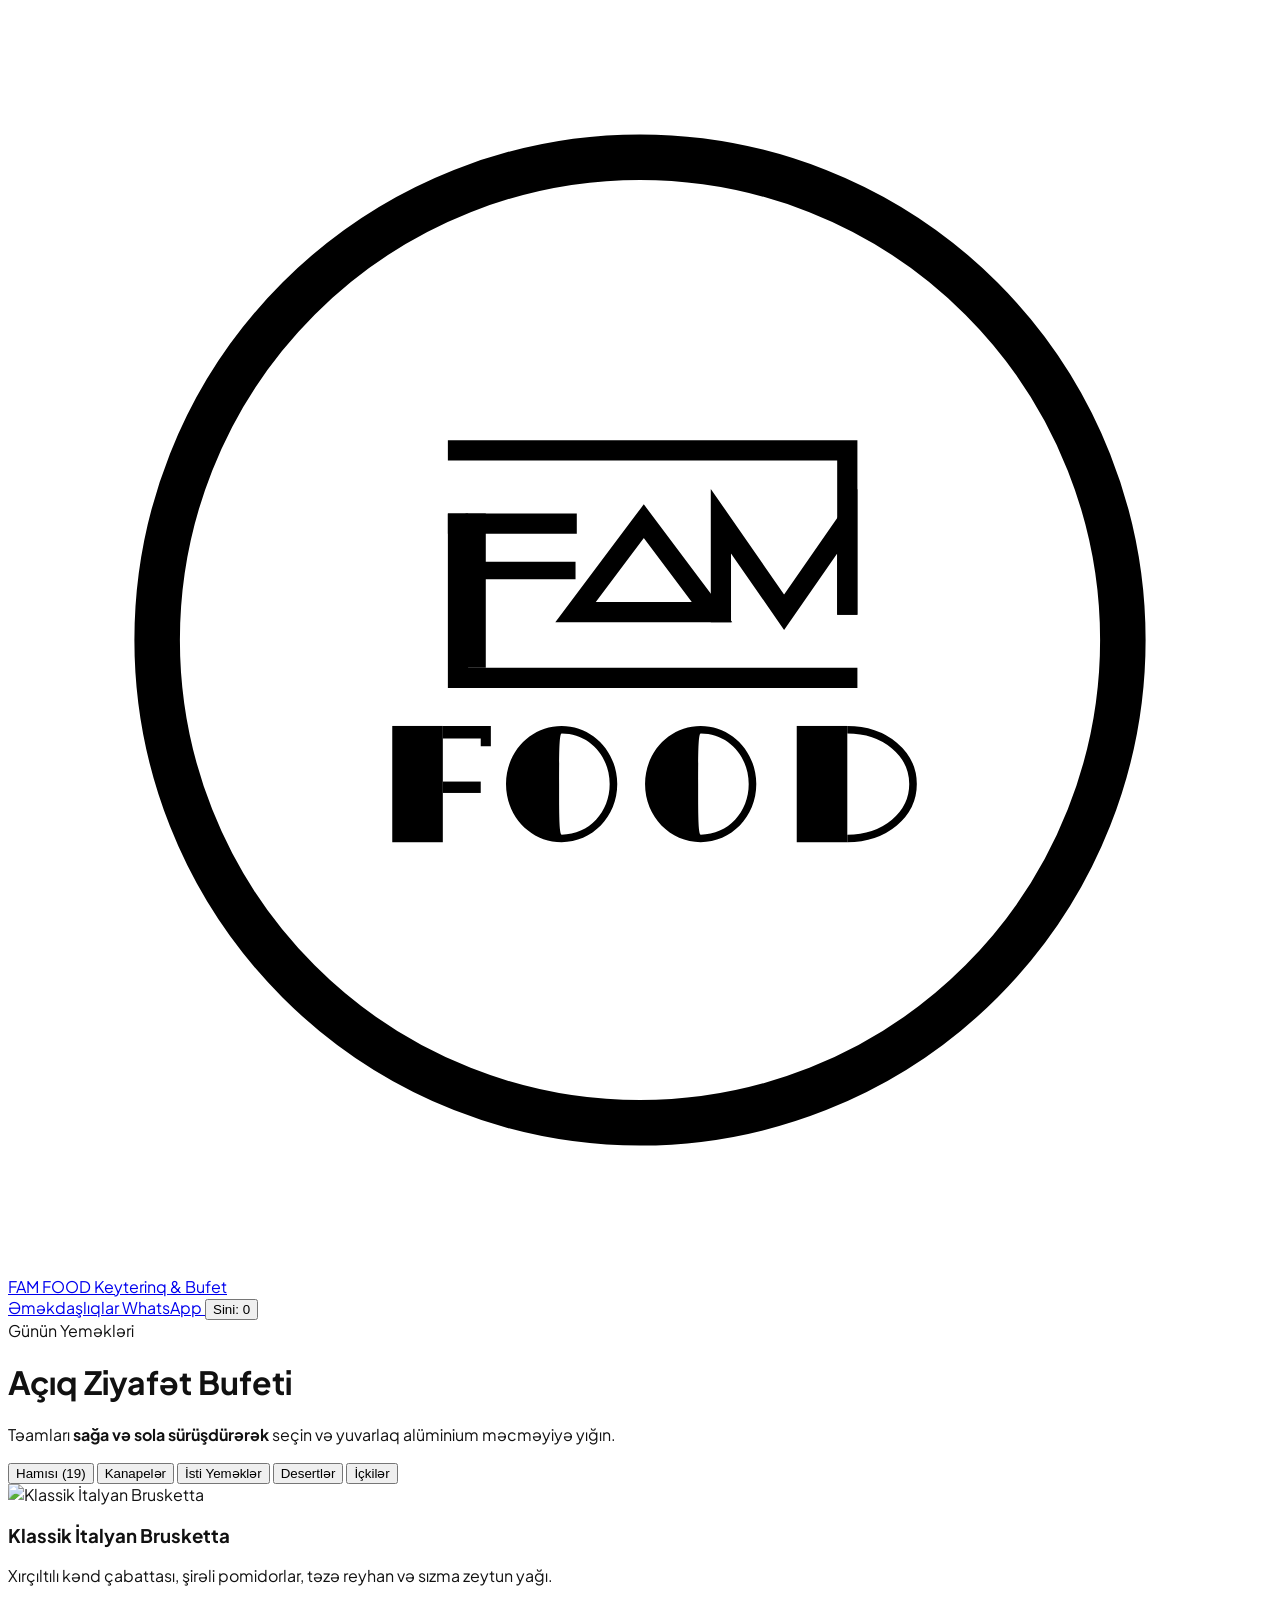
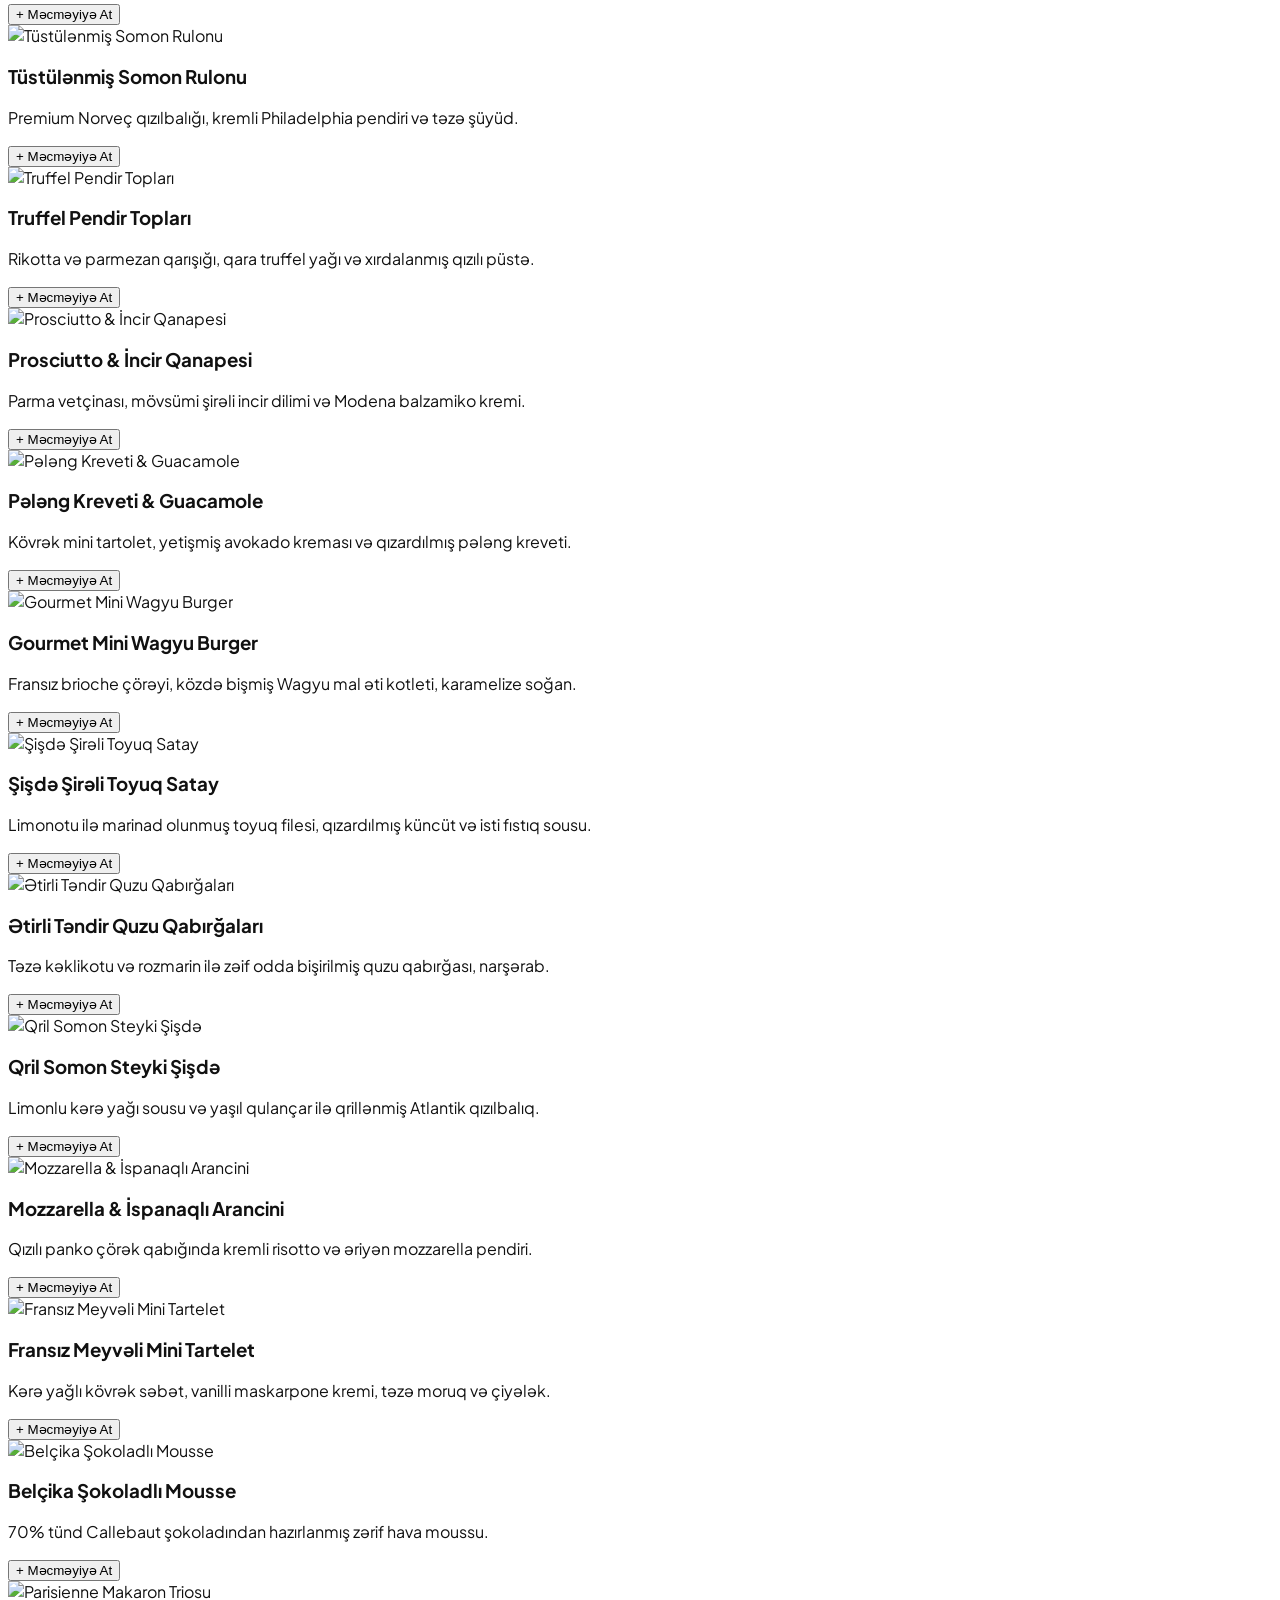
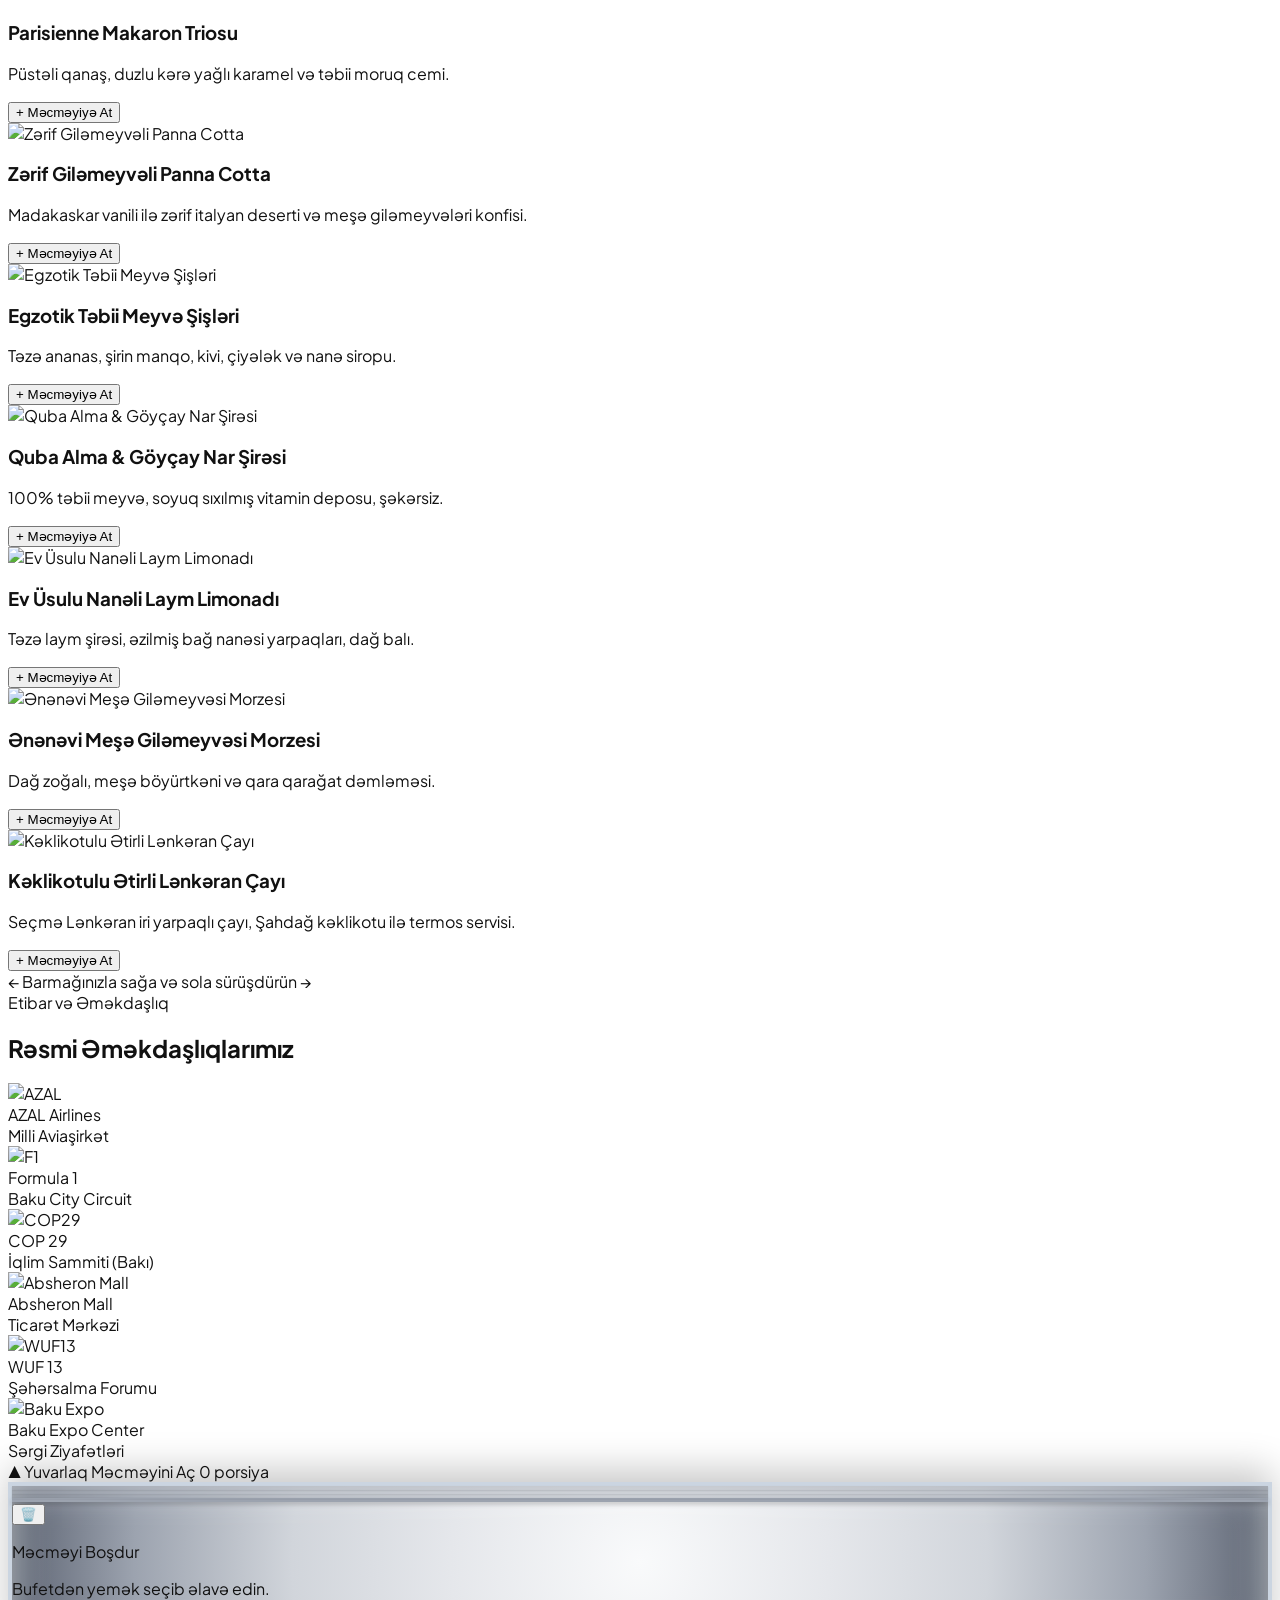
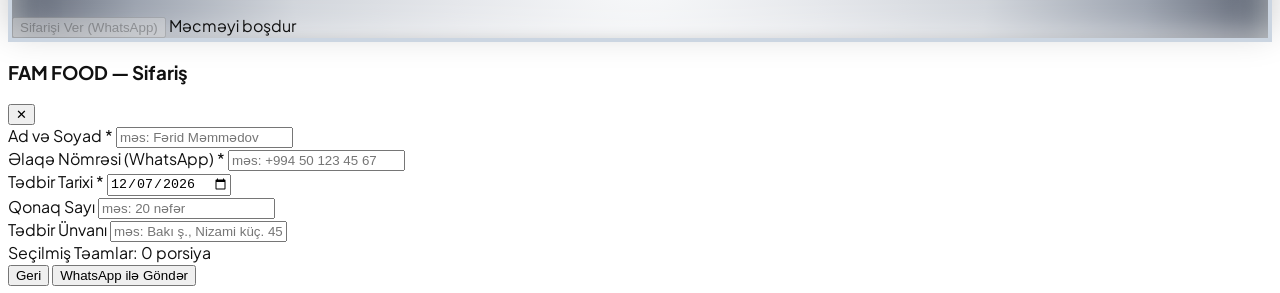
==== commit 09708396: "Add files via upload" ====
--- a/single_page_catering.html
+++ b/single_page_catering.html
@@ -87,18 +87,22 @@
   <header class="sticky top-0 z-40 w-full backdrop-blur-md bg-white/95 border-b border-neutral-200">
     <div class="max-w-xl mx-auto px-4 h-16 flex items-center justify-between gap-3">
       <a href="#buffet" class="flex items-center gap-2.5">
-        <svg class="h-9 w-9 aspect-square" viewBox="0 0 400 400" fill="none">
-          <circle cx="200" cy="200" r="185" stroke="#111111" stroke-width="14" />
-          <rect x="110" y="115" width="180" height="90" stroke="#111111" stroke-width="10" fill="none" />
-          <g fill="#111111">
-            <path d="M128 140 H158 V152 H142 V162 H155 V174 H142 V195 H128 Z" />
-            <path d="M185 140 L204 195 H166 Z M185 160 L176 185 H194 Z" fill-rule="evenodd" />
-            <path d="M216 140 H230 L240 170 L250 140 H264 V195 H252 V164 L244 188 H236 L228 164 V195 H216 Z" />
-            <path d="M112 235 H138 V244 H123 V254 H135 V263 H123 V285 H112 Z" />
-            <path d="M165 234 C152 234 142 245 142 260 C142 275 152 286 165 286 C178 286 188 275 188 260 C188 245 178 234 165 234 Z M165 244 C172 244 177 251 177 260 C177 269 172 276 165 276 Z" />
-            <path d="M214 234 C201 234 191 245 191 260 C191 275 201 286 214 286 C227 286 237 275 237 260 C237 245 227 234 214 234 Z M214 244 C221 244 226 251 226 260 C226 269 221 276 214 276 Z" />
-            <path d="M245 235 H264 C277 235 287 245 287 260 C287 275 277 285 264 285 H245 Z M256 245 V275 H264 C271 275 276 269 276 260 C276 251 271 245 264 245 Z" />
-          </g>
+        <svg class="h-9 w-9 aspect-square shrink-0" viewBox="0 0 1000 1000" fill="none" xmlns="http://www.w3.org/2000/svg">
+          <circle cx="500" cy="500" r="382" stroke="#000000" stroke-width="36" fill="none" />
+          <path d="M 356 350 H 664 V 472" fill="none" stroke="#000000" stroke-width="16" stroke-linecap="square" stroke-linejoin="miter" />
+          <path d="M 664 530 H 356 V 408" fill="none" stroke="#000000" stroke-width="16" stroke-linecap="square" stroke-linejoin="miter" />
+          <line x1="356" y1="408" x2="442" y2="408" stroke="#000000" stroke-width="16" stroke-linecap="square" />
+          <line x1="370" y1="408" x2="370" y2="514" stroke="#000000" stroke-width="16" stroke-linecap="square" />
+          <line x1="370" y1="445" x2="442" y2="445" stroke="#000000" stroke-width="14" stroke-linecap="square" />
+          <polygon points="503,406 449,478 557,478" fill="none" stroke="#000000" stroke-width="16" stroke-linejoin="miter" />
+          <polyline points="564,478 564,406 614,478 664,406 664,472" fill="none" stroke="#000000" stroke-width="16" stroke-linecap="square" stroke-linejoin="miter" />
+          <rect x="304" y="568" width="40" height="92" fill="#000000" />
+          <polygon points="344,568 382,568 382,584 374,584 374,578 344,578" fill="#000000" />
+          <rect x="344" y="612" width="30" height="9" fill="#000000" />
+          <path d="M 438 568 C 414 568 394 588 394 614 C 394 640 414 660 438 660 C 462 660 482 640 482 614 C 482 588 462 568 438 568 Z M 438 574 C 460 574 476 592 476 614 C 476 636 460 654 438 654 C 436 654 436 636 436 614 C 436 592 436 574 438 574 Z" fill="#000000" fill-rule="evenodd" />
+          <path d="M 548 568 C 524 568 504 588 504 614 C 504 640 524 660 548 660 C 572 660 592 640 592 614 C 592 588 572 568 548 568 Z M 548 574 C 570 574 586 592 586 614 C 586 636 570 654 548 654 C 546 654 546 636 546 614 C 546 592 546 574 548 574 Z" fill="#000000" fill-rule="evenodd" />
+          <rect x="624" y="568" width="40" height="92" fill="#000000" />
+          <path d="M 664 571 C 694 571 716 590 716 614 C 716 638 694 657 664 657" fill="none" stroke="#000000" stroke-width="6" />
         </svg>
         <div>
           <span class="font-sans text-lg font-black tracking-tight text-black block leading-none">
